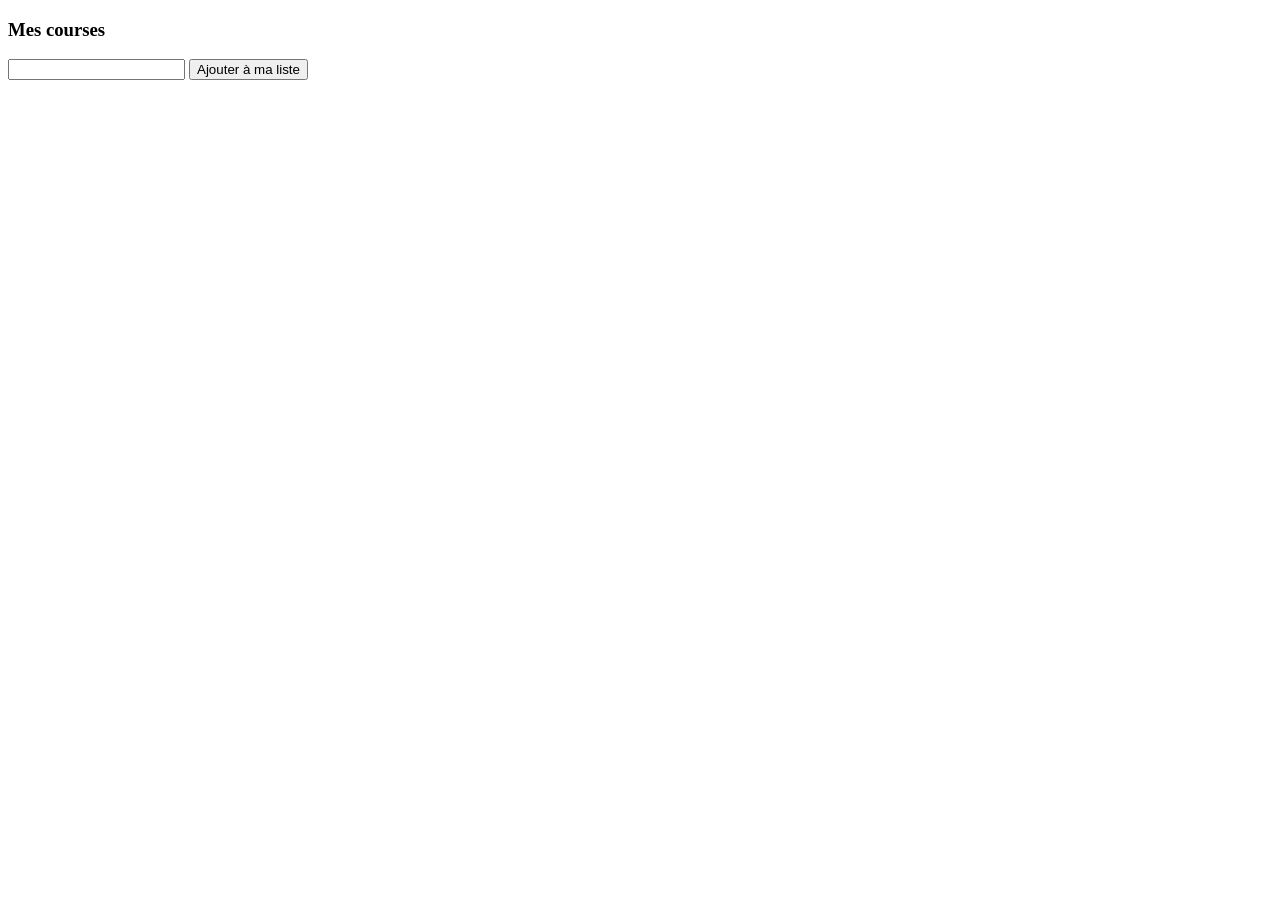
==== index.html @ 34534fa5 "Index.html" ====
<!DOCTYPE html>
<html lang="en">
<head>
    <meta charset="UTF-8">
    <meta name="viewport" content="width=device-width, initial-scale=1.0">
    <meta http-equiv="X-UA-Compatible" content="ie=edge">
    <link rel="stylesheet" href="style.css">
    <title>To do list</title>
</head>

<body>
    <h3>Mes courses</h3><input id="input">
    <button id="button">Ajouter à ma liste</button>
    <ul id="ul">
    </ul>
    <script src="js.js"></script>
        
    
</body>
</html>
---- style.css ----
ul > li:hover{
    background-image: linear-gradient(to right, green, lightgreen, white);
    width: 8rem;
}
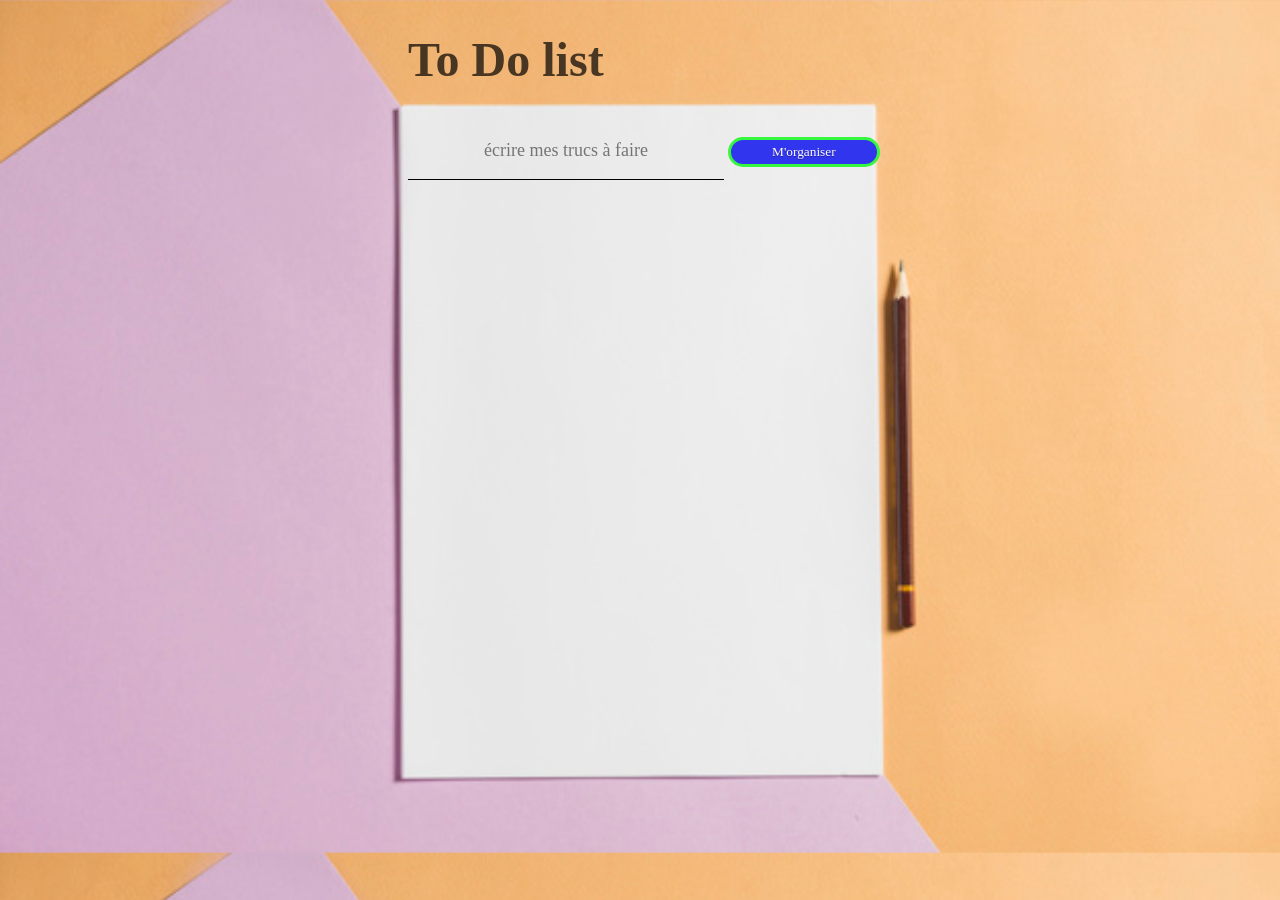
==== commit 57f79529: "styling the ToDoList, added font family, added background, text aligns and changed the button" ====
--- a/index.html
+++ b/index.html
@@ -6,11 +6,12 @@
     <meta http-equiv="X-UA-Compatible" content="ie=edge">
     <link rel="stylesheet" href="style.css">
     <title>To do list</title>
+    <link href="https://fonts.googleapis.com/css?family=Homemade+Apple|Satisfy&display=swap" rel="stylesheet">
 </head>
 
 <body>
-    <h3>Mes courses</h3><input id="input">
-    <button id="button">Ajouter à ma liste</button>
+    <h1>To Do list</h3><input id="input" placeholder="écrire mes trucs à faire" maxlength="20">
+    <button id="button" style="background-color: #3235ee">M'organiser</button>
     <ul id="ul">
     </ul>
     <script src="js.js"></script>
--- a/style.css
+++ b/style.css
@@ -1,4 +1,67 @@
-ul > li:hover{
-    background-image: linear-gradient(to right, green, lightgreen, white);
-    width: 8rem;
+li::first-letter {
+    text-transform: uppercase;
+}
+
+body {
+    background-image: url(images/background.jpg);
+    background-size: cover;
+}
+
+h1 {
+    font-family: 'Homemade Apple', cursive;
+    font-size: 3rem;
+    color: rgba(0,0,0,0.70);
+    margin-left: 25rem;
+}
+
+input {
+    margin-left: 25rem;
+        width: 25%;
+        background: transparent;
+        border: 0;
+        border-bottom: 1px solid;
+        padding: 1em 0 .8em;
+        text-align: center;
+        font-size: 18px;
+        font-family: inherit;
+        font-weight: 300;
+        line-height: 1.5;
+        color: inherit;
+        outline: none;
+}
+
+li {
+    margin-left: 25rem;
+    font-family: 'Homemade Apple', cursive;
+    font-size: 2rem;
+    list-style-type: decimal;
+}
+
+button {
+display:inline-block;
+padding:0.3em 1.2em;
+margin:0 0.1em 0.1em 0;
+border: .2rem solid rgb(54, 247, 64);
+border-radius:2em;
+box-sizing: border-box;
+text-decoration:none;
+font-family:'Roboto',sans-serif;
+font-weight:300;
+color: white;
+text-shadow: 0 0.04em 0.04em rgba(0,0,0,0.35);
+text-align:center;
+transition: all 0.2s;
+outline: 0;
+width: 12%;
+font-family: 'Homemade Apple', cursive;
+}
+
+button:hover{
+border-color: rgba(255,255,255,1);
+}
+@media all and (max-width:30em){
+ a.button4{
+display:block;
+margin:0.2em auto;
+ }
 }
